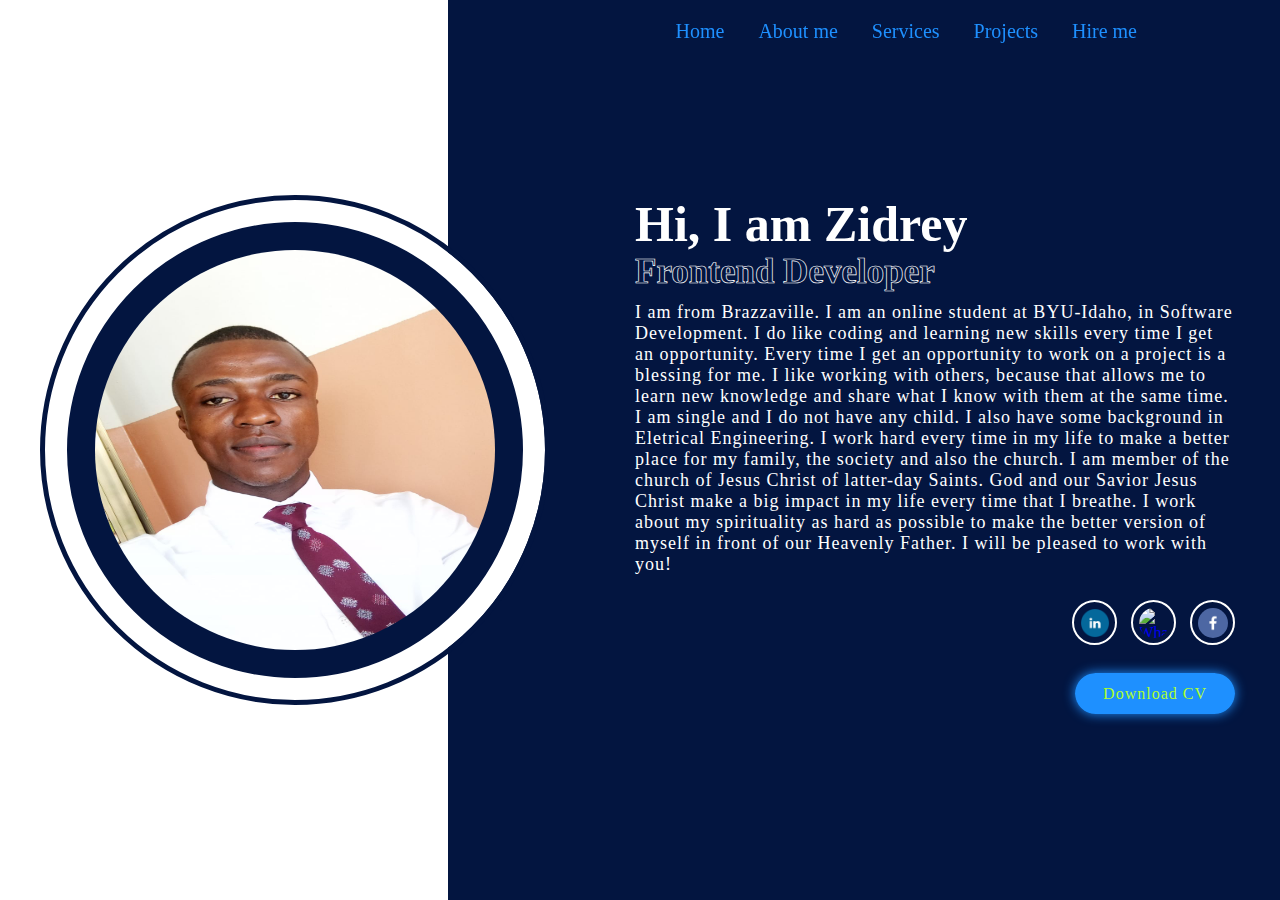
==== about.html @ 3790ab4a "first commit" ====
<!DOCTYPE html>
<html lang="en">
<head>
    <meta charset="UTF-8">
    <meta name="viewport" content="width=device-width, initial-scale=1.0">
    <title>Home Page</title>
    <link rel="stylesheet" type="text/css" href="styles/styles.css"/>
</head>
<body>
    <header class ="header">
        <nav class="navb">
            <a href="index.html">Home</a>
            <a  href="about.html">About me</a>
            <a  href="services.html">Services</a>
            <a href="https://zidreynkounkou-pro.github.io/wdd130/wwr/index.html">Projects</a>
            <a  href="#">Hire me</a>
        </nav>
    </header>
    <section class="home">
        <div class="home-image">
            <img src="images/photo.jpg" alt="My photo here.">
        </div>
        <div class="home-content">
            <h1>Hi, I am Zidrey</h1>
            <h2>Frontend Developer</h2>
            <p>
                I am from Brazzaville. I am an online student at BYU-Idaho, in Software Development. I do like coding and learning new skills every time I get an opportunity. Every time I get an opportunity to work on a project is a blessing for me. I like working with others, because that allows me to learn new knowledge and share what I know with them at the same time. I am single and I do not have any child. I also have some background in Eletrical Engineering. I work hard every time in my life to make a better place for my family, the society and also the church. I am member of the church of Jesus Christ of latter-day Saints. God and our Savior Jesus Christ make a big impact in my life every time that I breathe. I work about my spirituality as hard as possible to make the better version of myself in front of our Heavenly Father. I will be pleased to work with you!
            </p>
        
            <div class="home-sci">
                <a href="https://www.linkedin.com/in/relga-zidrey-nkounkou-018012249"><img class="facebook" src="images/linkedin.png" alt="facebook icon here"></a>
                <a href="https://wa.me//+242068093411"><img class="whatsapp" src="images/Whatsapp.jpeg" alt="WhatsApp icone here"></a>
                <a href="https://www.facebook.com/zidrey.nkounkou"><img class="facebook" src="images/facebook.png" alt="facebook icon here"></a>
            </div>
            <a href="#" class="btn">Download CV</a>
        </div>
    </section>
    
    
</body>
</html>
---- styles/styles.css ----
* {
    margin: 0;
    padding: 0;
    box-sizing: border-box;
    font-family: Georgia, 'Times New Roman', Times, serif;
}
/*background:lightslategrey;*/
.header {
    position: fixed;
    top: 0;
    left: 0;
    width: 100%;
    padding: 20px 10%;
    background: transparent;
    display: flex;
    justify-content: right;
   
}
.navb a {
    transition: .9s;
    padding: 15px;
    text-decoration: none;
    color: dodgerblue;
    font-size: 20px;
}

.navb a:hover {
    color:aliceblue;
    text-decoration: underline;
}

.home-sci a img {
    width: 30px;
    height: 30px;
    border-radius: 50%;
}
.home-sci a .facebook {
    width: 30px;
    height: 30px;
}


img {
    width: 250px;
    height: 250px;
}

.home {
    height: 100vh;
    background: linear-gradient(-90deg, #031540 65%, #fff 35%);
    display: flex;
    align-items: center;
    justify-content: space-around;
}

.home-image {
    width: 500px;
    height: 500px;
    background: #031540;
    border-radius: 50%;
    border: 22px solid #fff;
    display: flex;
    align-items: center;
    justify-content: center;
    outline: 5px solid #031540;
}


.home-image img {
    border-radius: 50%;
    width: 400px;
    height: 400px;
    transition: transform .9s;
}
.home-image img:hover {
    transform: scale(1.12);
    opacity: .9;
}
.home-content {
    max-width: 600px;
    text-align: right;
    color: #fff;
}

.home-content h1 {
    font-size: 50px;
    line-height: 1.1;
    text-align: left;
}
.home-content h2 {
    text-align: left;
    font-size: 35px;
    color: transparent;
    -webkit-text-stroke: .7px #fff;
    background-image: linear-gradient(dodgerblue, dodgerblue);
    background-repeat: no-repeat;
    -webkit-background-clip: text;
    background-position: -610px 0;
    animation: animateText 5s linear infinite;
}

@keyframes animateText {
    0%,
    95%,
    100% {
        background-position: -610px 0; 
    }

    65%,
    85% {
        background-position: 0 0;
    }

}
.home-content p {
    font-size: 18px;
    margin-top: 10px;
    text-align: left;
    letter-spacing: 1px;

}

.home-sci {
    margin: 25px 0 40px;
}

.home-sci a {
    display: inline-flex;
    align-items: center;
    justify-content: center;
    width: 45px;
    height: 45px;
    background: transparent;
    border: 2px solid #fff;
    border-radius: 50%;
    margin-left: 10px;
    transition: .9s;
}

.home-sci a:hover {
    background: dodgerblue;
    border-color:dodgerblue;
    box-shadow: 0 0 16px dodgerblue;
}

.btn {
    padding: 12px 28px;
    color: greenyellow;
    background: dodgerblue;
    border-radius: 50px;
    letter-spacing: 1px;
    text-decoration: none;
    box-shadow: 0 0 12px dodgerblue;
    transition: .9s;
    font-weight: 500;
    
    
}

.btn:hover {
    color: #fff;
    box-shadow: none;
}
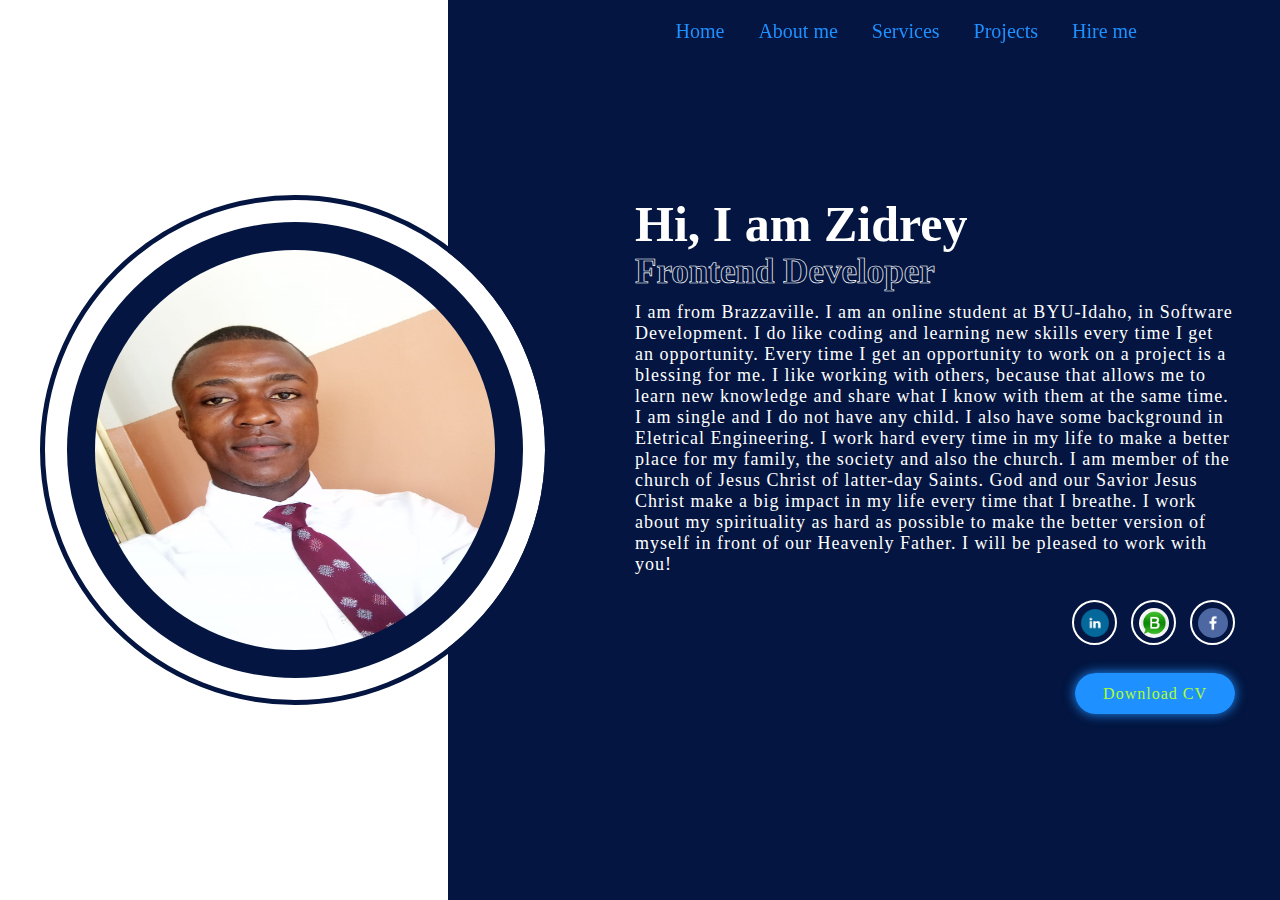
==== commit f1b0974f: "Made some changing." ====
--- a/about.html
+++ b/about.html
@@ -29,7 +29,7 @@
         
             <div class="home-sci">
                 <a href="https://www.linkedin.com/in/relga-zidrey-nkounkou-018012249"><img class="facebook" src="images/linkedin.png" alt="facebook icon here"></a>
-                <a href="https://wa.me//+242068093411"><img class="whatsapp" src="images/Whatsapp.jpeg" alt="WhatsApp icone here"></a>
+                <a href="https://wa.me//+242068093411"><img class="whatsapp" src="images/whatsapp.jpeg" alt="WhatsApp icone here"></a>
                 <a href="https://www.facebook.com/zidrey.nkounkou"><img class="facebook" src="images/facebook.png" alt="facebook icon here"></a>
             </div>
             <a href="#" class="btn">Download CV</a>
